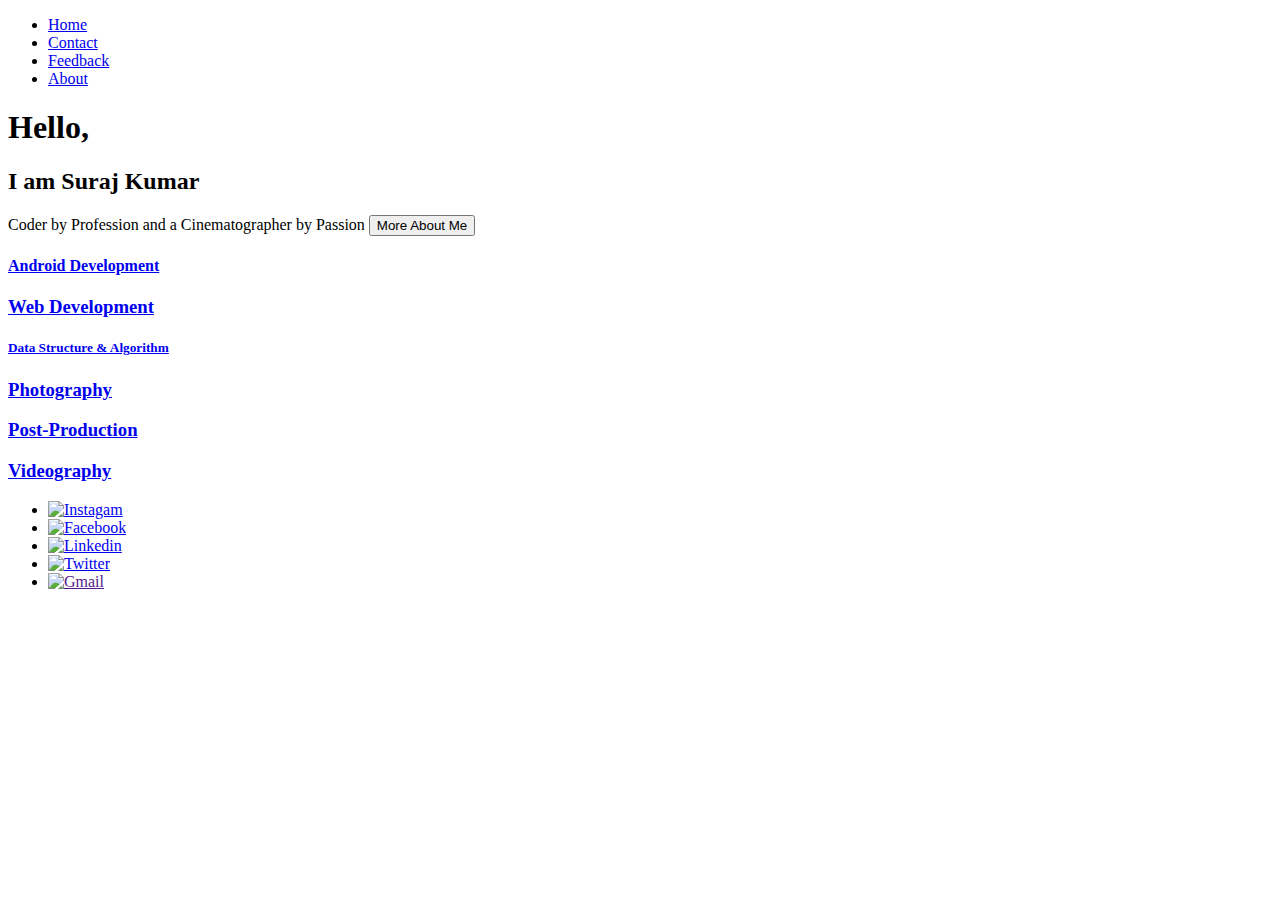
==== index.html @ ff0a4050 "index added" ====
<!DOCTYPE html>
<html lang="en">

<head>
    <meta charset="UTF-8">
    <meta http-equiv="X-UA-Compatible" content="IE=edge">
    <meta name="viewport" content="width=device-width, initial-scale=1.0">
    <title>Profile-Suraj Kumar Mahato</title>
    <link rel="stylesheet" href="index.css">
    <link rel="stylesheet" href="https://cdnjs.cloudflare.com/ajax/libs/font-awesome/5.15.3/css/all.min.css" />
</head>

<body>
    <header class=header>
        <nav class="navbar">
            <ul>
                <li><a href="surajkumarmahato.html">Home</a></li>
                <li><a href="#">Contact</a></li>
                <li><a href="Feedback.html">Feedback</a></li>
                <li><a href="about.html">About</a></li>
            </ul>
        </nav>
    </header>
    <div class="self">
        <div class="box1">
            <h1>Hello,</h1>
            <h2>I am Suraj Kumar</h2>
            Coder by Profession and a Cinematographer by Passion
            <button>More About Me</button>
        </div>
    </div>
    <div class="services">
        <a href="photography.html">
            <div class="item" id="Android">
                <h4>Android Development</h4>
            </div>
        </a>
        <a href="photography.html">
            <div class="item" id="Web">
                <h3>Web Development</h3>
            </div>
        </a>
        <a href="photography.html">
            <div class="item" id="dsa">
                <h5>Data Structure & Algorithm</h5>
            </div>
        </a>
        <a href="photography.html">
            <div class="item" id="Photography">
                <h3>Photography</h3>
            </div>
        </a>
        <a href="photography.html">
            <div class="item" id="Post">
                <h3>Post-Production</h3>
            </div>
        </a>
        <a href="photography.html">
            <div class="item" id="Videography">
                <h3>Videography</h3>
            </div>
        </a>
    </div>
    <footer>
        <div class="below">
            <ul>

                <li><a href="https://www.instagram.com/framesbysuraj" target="_blank"><img src="" alt="Instagam"></a>
                </li>


                <li><a href="https://www.facebook.com/framesbysuraj" target="_blank"><img src="" alt="Facebook"></a>
                </li>


                <li><a href="https://www.linkedin.com/in/suraj-kumar-mahato-947444200" target="_blank"><img src=""
                            alt="Linkedin"> </a></li>


                <li><a href="https://twitter.com/suraj_kr_mahato?s=08" target="_blank"><img src="" alt="Twitter"></a>
                </li>

                <li><a href="" target="_blank"><img src="" alt="Gmail"></a></li>
            </ul>
        </div>
    </footer>
</body>

</html>
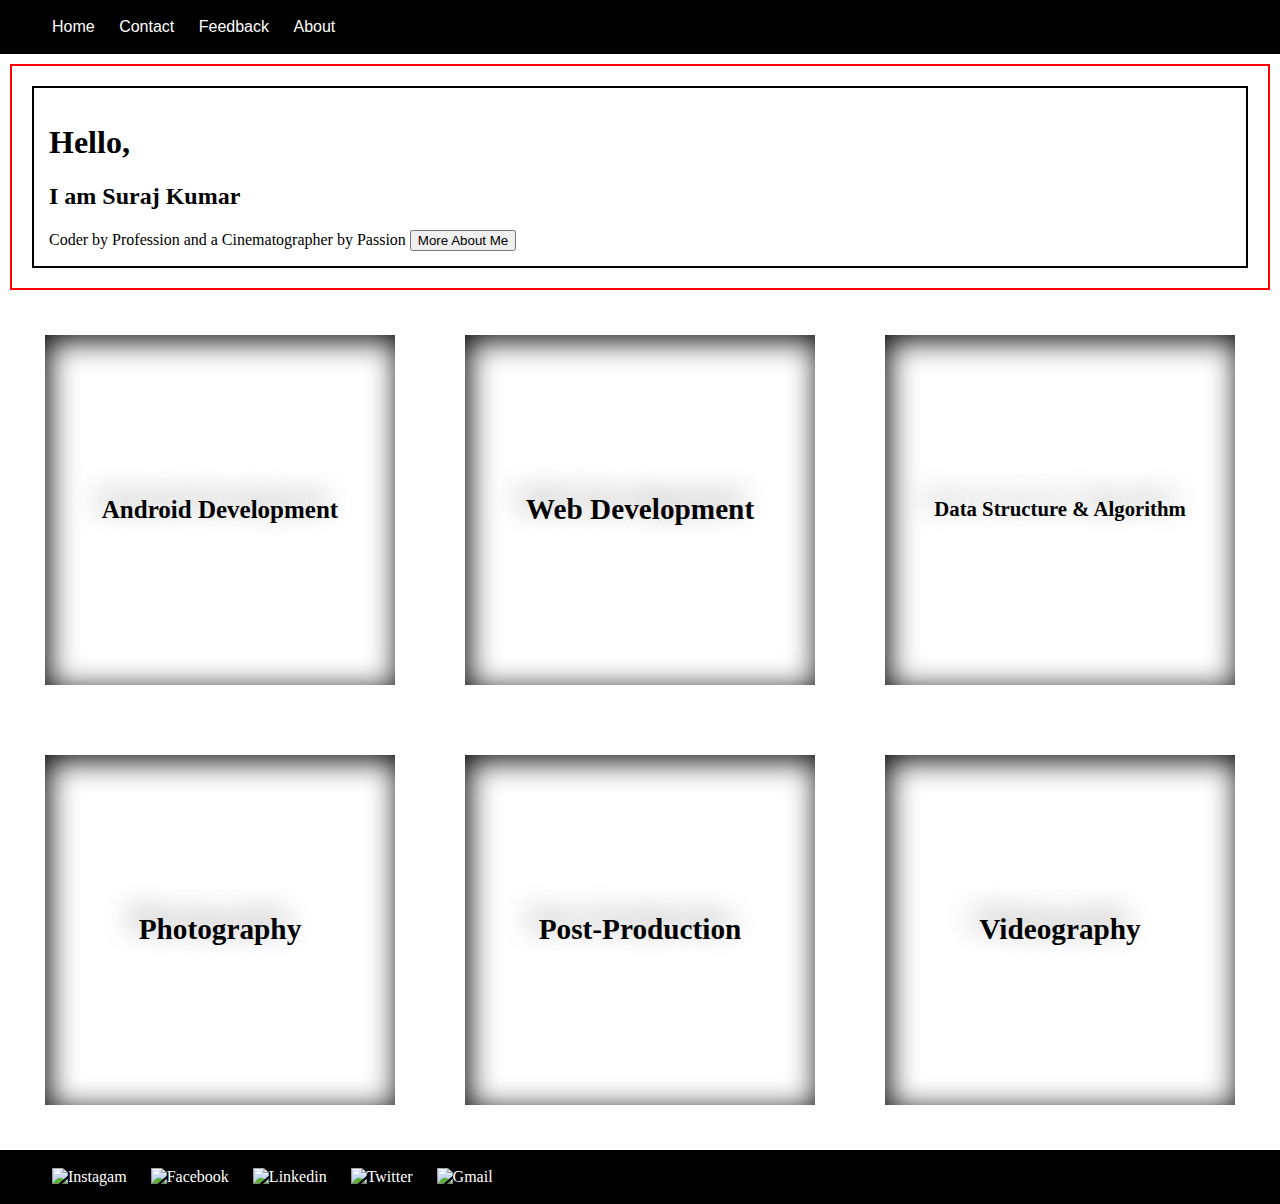
==== commit aedb47fa: "Inital Commit" ====
--- a/index.html
+++ b/index.html
@@ -6,7 +6,7 @@
     <meta http-equiv="X-UA-Compatible" content="IE=edge">
     <meta name="viewport" content="width=device-width, initial-scale=1.0">
     <title>Profile-Suraj Kumar Mahato</title>
-    <link rel="stylesheet" href="index.css">
+    <link rel="stylesheet" href="css/index.css">
     <link rel="stylesheet" href="https://cdnjs.cloudflare.com/ajax/libs/font-awesome/5.15.3/css/all.min.css" />
 </head>
 
@@ -14,7 +14,7 @@
     <header class=header>
         <nav class="navbar">
             <ul>
-                <li><a href="surajkumarmahato.html">Home</a></li>
+                <li><a href="index.html">Home</a></li>
                 <li><a href="#">Contact</a></li>
                 <li><a href="Feedback.html">Feedback</a></li>
                 <li><a href="about.html">About</a></li>
--- a/css/index.css
+++ b/css/index.css
@@ -0,0 +1,150 @@
+
+body
+{
+    padding: 0px;
+    margin: 0px;
+}
+a
+{
+    text-decoration: none;
+    color: black;
+}
+.self
+{
+    border: 2px solid red;
+    margin: 10px;
+    padding: 20px;
+}
+.box1
+{
+    padding: 15px;
+    border: 2px solid black;
+}
+.header
+{
+
+}
+.navbar
+{
+    background-color: black;
+    font-family: 'poppins',sans-serif;
+    padding: 2px;
+}
+.navbar li a
+{
+    text-decoration: none;
+    color: white;
+}
+.navbar li
+{
+    list-style-type: none;
+    display: inline;
+    padding: 10px;
+}
+.navbar a:hover
+{
+    color: red;
+}
+.services
+{
+    font-size: 25px;
+    text-shadow: -10px -10px 30px gray;
+    margin: 10px;
+    display: flex;
+    height: auto;
+    width: auto;
+    flex-wrap: wrap;
+    justify-content: center;
+    justify-content: space-evenly;
+    align-items: center;
+}
+.item
+{
+    display: flex;
+    justify-content: center;
+    align-items: center;
+    margin: 35px;
+    width: 350px;
+    height: 350px;
+    box-shadow: inset 3px 5px  30px black ;
+    transition: all 1s;
+}
+.item:hover
+{
+    transform: scale(1.1);
+}
+
+#Android
+{
+    background: url(images/and.jpg) no-repeat center center/cover;
+}
+#Android h4
+{
+    background-color: white;
+    padding: 20px;
+}
+#Web
+{
+    background: url(images/web.jpg) no-repeat center center/cover;
+}
+#Web h3
+{
+    background-color: white;
+    padding: 20px;
+}
+#dsa
+{
+    background: url(images/dsa.jpg) no-repeat center center/cover;
+}
+#dsa h5
+{
+    background-color: white;
+    padding: 10px;
+    margin: 15px;
+}
+#Photography
+{
+    background: url(images/pg.jpg) no-repeat center center/cover;
+}
+#Photography h3
+{
+    background-color: white;
+    padding: 20px;;
+}
+#Post
+{
+    background: url(images/pp.jpg) no-repeat center center/cover;
+}
+#Post h3
+{
+    background-color: white;
+    padding: 20px;;
+}
+#Videography
+{
+    background: url(images/vid.jpg) no-repeat center center/cover;
+}
+#Videography h3
+{
+    background-color: white;
+    padding: 20px;;
+}
+.below
+{
+    background-color: black;
+    padding: 2px;
+}
+.below li
+{
+    list-style-type: none;
+    display: inline;
+    padding: 10px;
+}
+.below li a
+{
+    color: white;
+}
+.below li:hover
+{
+    color: red;
+}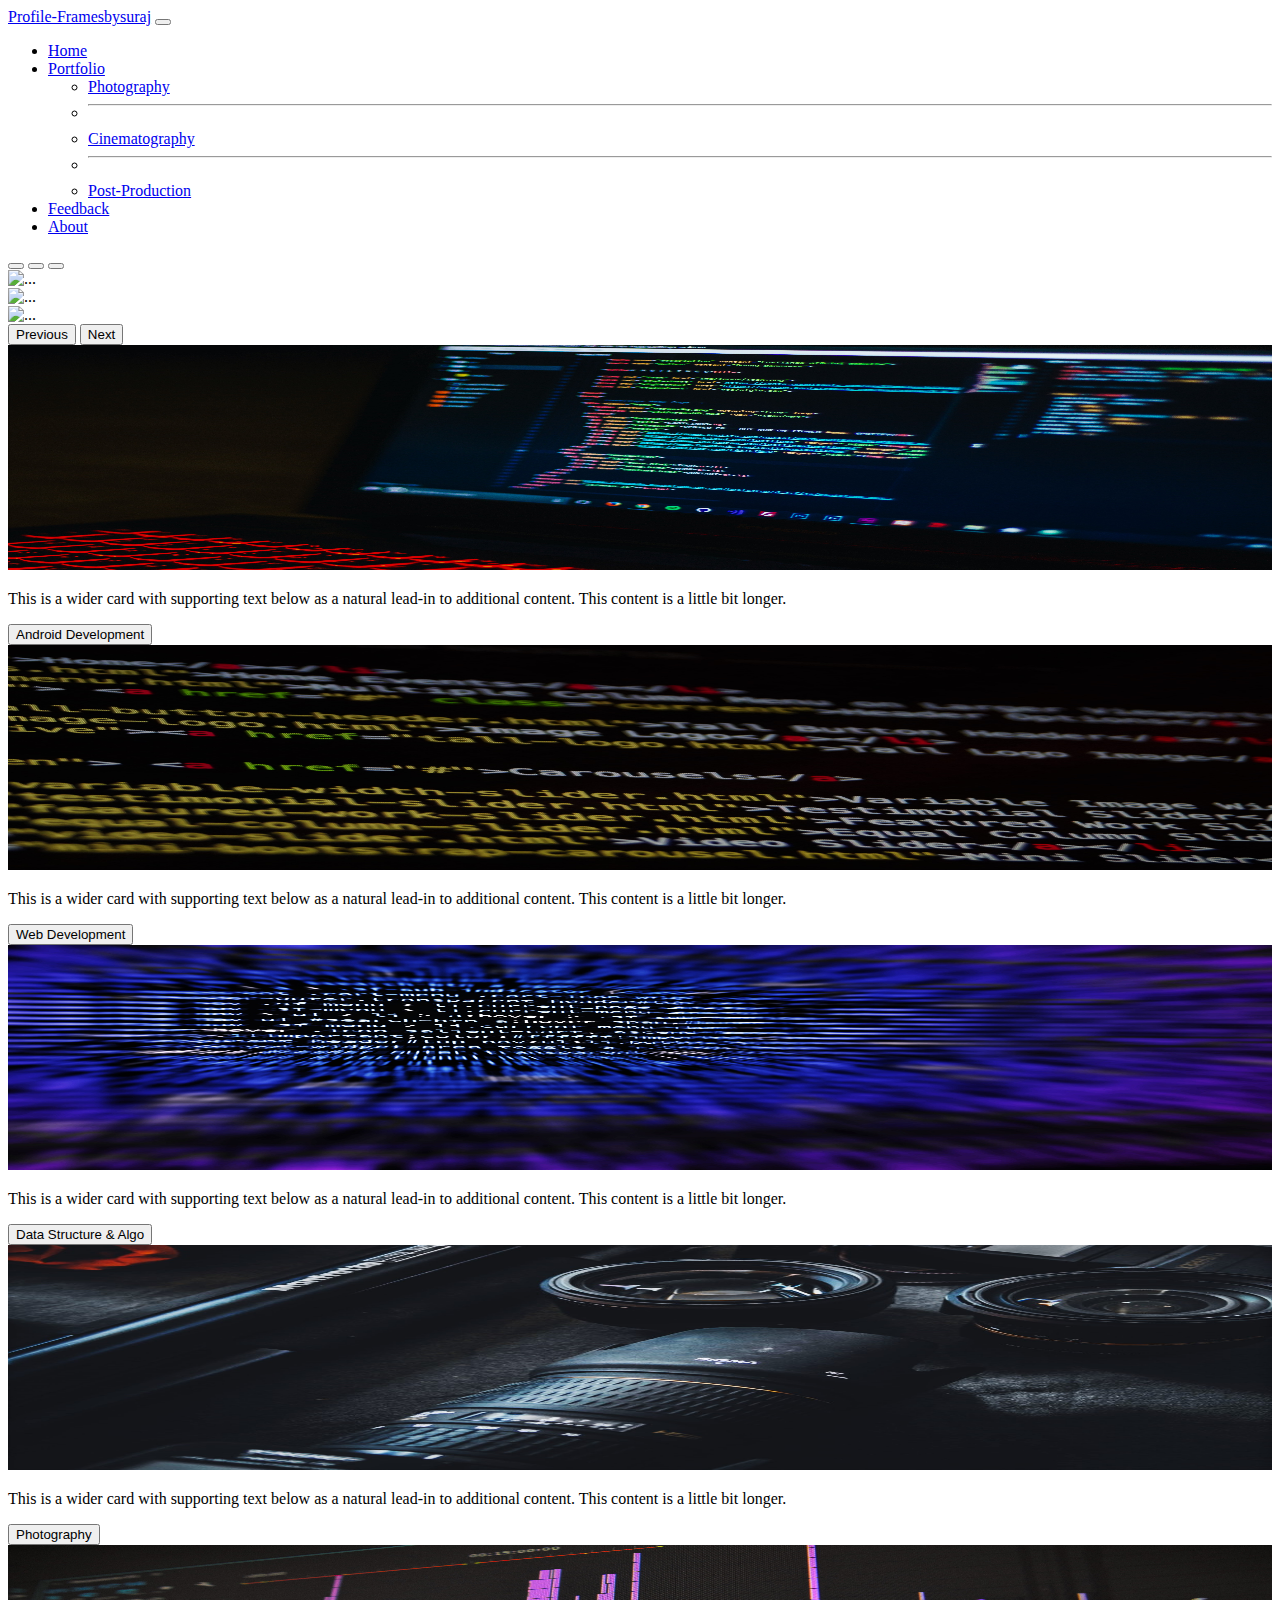
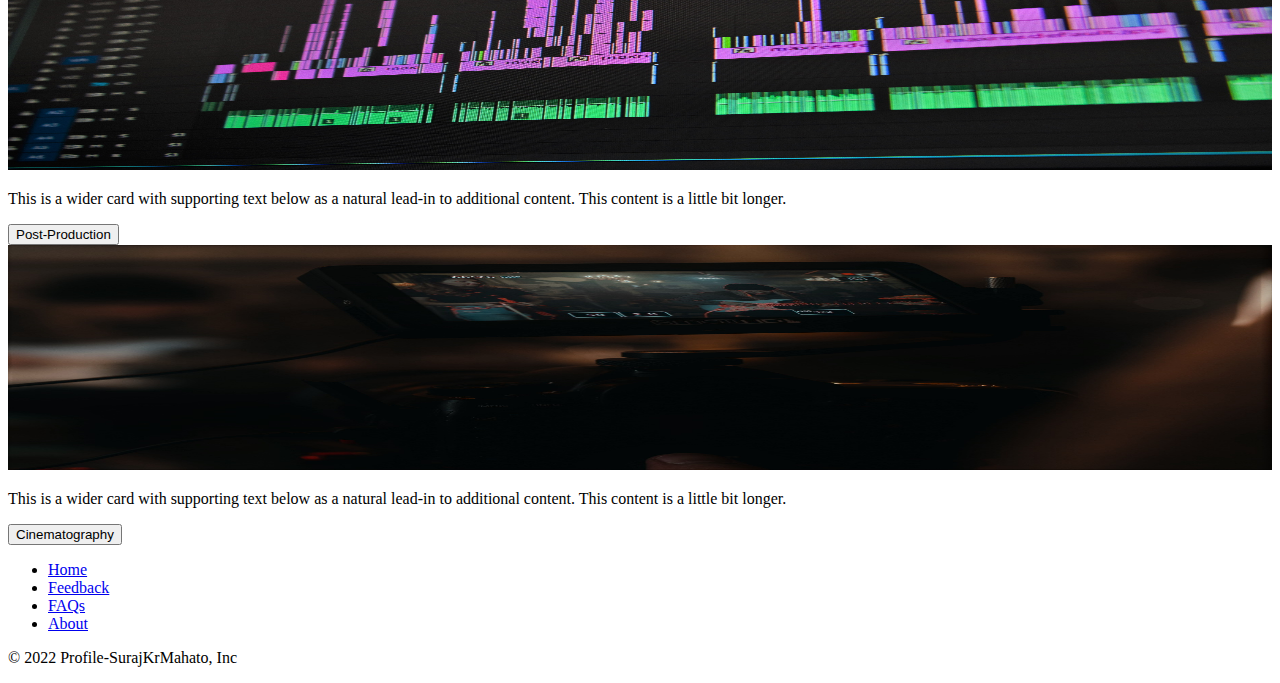
==== commit d0fd6fbd: "Changed File with Bootstrap" ====
--- a/index.html
+++ b/index.html
@@ -1,89 +1,216 @@
-<!DOCTYPE html>
+<!doctype html>
 <html lang="en">
 
 <head>
-    <meta charset="UTF-8">
-    <meta http-equiv="X-UA-Compatible" content="IE=edge">
-    <meta name="viewport" content="width=device-width, initial-scale=1.0">
-    <title>Profile-Suraj Kumar Mahato</title>
-    <link rel="stylesheet" href="css/index.css">
-    <link rel="stylesheet" href="https://cdnjs.cloudflare.com/ajax/libs/font-awesome/5.15.3/css/all.min.css" />
+    <!-- Required meta tags -->
+    <meta charset="utf-8">
+    <meta name="viewport" content="width=device-width, initial-scale=1">
+
+    <!-- Bootstrap CSS -->
+    <link href="https://cdn.jsdelivr.net/npm/bootstrap@5.1.3/dist/css/bootstrap.min.css" rel="stylesheet"
+        integrity="sha384-1BmE4kWBq78iYhFldvKuhfTAU6auU8tT94WrHftjDbrCEXSU1oBoqyl2QvZ6jIW3" crossorigin="anonymous">
+    <title>Profile-SurajKrMahato</title>
 </head>
 
 <body>
-    <header class=header>
-        <nav class="navbar">
-            <ul>
-                <li><a href="index.html">Home</a></li>
-                <li><a href="#">Contact</a></li>
-                <li><a href="Feedback.html">Feedback</a></li>
-                <li><a href="about.html">About</a></li>
-            </ul>
-        </nav>
-    </header>
-    <div class="self">
-        <div class="box1">
-            <h1>Hello,</h1>
-            <h2>I am Suraj Kumar</h2>
-            Coder by Profession and a Cinematographer by Passion
-            <button>More About Me</button>
-        </div>
+    <script src="https://cdn.jsdelivr.net/npm/bootstrap@5.1.3/dist/js/bootstrap.bundle.min.js"
+        integrity="sha384-ka7Sk0Gln4gmtz2MlQnikT1wXgYsOg+OMhuP+IlRH9sENBO0LRn5q+8nbTov4+1p"
+        crossorigin="anonymous"></script>
+
+    <nav class="navbar navbar-expand-lg navbar-dark bg-dark">
+        <div class="container-fluid">
+            <a class="navbar-brand" href="#">Profile-Framesbysuraj</a>
+            <button class="navbar-toggler" type="button" data-bs-toggle="collapse" data-bs-target="#navbarNav"
+                aria-controls="navbarNav" aria-expanded="false" aria-label="Toggle navigation">
+                <span class="navbar-toggler-icon"></span>
+            </button>
+            <div class="collapse navbar-collapse" id="navbarNav">
+                <ul class="navbar-nav">
+                    <li class="nav-item">
+                        <a class="nav-link" href="#">Home</a>
+                    </li>
+                    <li class="nav-item dropdown">
+                        <a class="nav-link dropdown-toggle" href="#" id="navbarDropdown" role="button"
+                            data-bs-toggle="dropdown" aria-haspopup="true" aria-expanded="false">
+                            Portfolio
+                        </a>
+                        <ul class="dropdown-menu" aria-labelledby="navbarDropdown">
+                            <li><a class="dropdown-item" href="#">Photography</a></li>
+                            <li>
+                                <hr class="dropdown-divider">
+                            </li>
+                            <li><a class="dropdown-item" href="#">Cinematography</a></li>
+                            <li>
+                                <hr class="dropdown-divider">
+                            </li>
+                            <li><a class="dropdown-item" href="#">Post-Production</a></li>
+                        </ul>
+                    </li>
+
+                    <li class="nav-item">
+                        <a class="nav-link" href="#">Feedback</a>
+                    </li>
+                    <li class="nav-item">
+                        <a class="nav-link" href="#">About</a>
+                    </li>
+
+                </ul>
+            </div>
+        </div>
+    </nav>
+
+
+    <div id="carouselExampleIndicators" class="carousel slide carousel-fade" data-bs-ride="carousel">
+        <div class="carousel-indicators">
+            <button type="button" data-bs-target="#carouselExampleIndicators" data-bs-slide-to="0" class="active"
+                aria-current="true" aria-label="Slide 1"></button>
+            <button type="button" data-bs-target="#carouselExampleIndicators" data-bs-slide-to="1"
+                aria-label="Slide 2"></button>
+            <button type="button" data-bs-target="#carouselExampleIndicators" data-bs-slide-to="2"
+                aria-label="Slide 3"></button>
+        </div>
+        <div class="carousel-inner">
+            <div class="carousel-item active">
+                <img src="https://source.unsplash.com/1400x400/?code,photography" class="d-block w-100" alt="...">
+            </div>
+            <div class="carousel-item">
+                <img src="https://source.unsplash.com/1400x400/?code,videography" class="d-block w-100" alt="...">
+            </div>
+            <div class="carousel-item">
+                <img src="https://source.unsplash.com/1400x400/?code,editing" class="d-block w-100" alt="...">
+            </div>
+        </div>
+        <button class="carousel-control-prev" type="button" data-bs-target="#carouselExampleIndicators"
+            data-bs-slide="prev">
+            <span class="carousel-control-prev-icon" aria-hidden="true"></span>
+            <span class="visually-hidden">Previous</span>
+        </button>
+        <button class="carousel-control-next" type="button" data-bs-target="#carouselExampleIndicators"
+            data-bs-slide="next">
+            <span class="carousel-control-next-icon" aria-hidden="true"></span>
+            <span class="visually-hidden">Next</span>
+        </button>
     </div>
-    <div class="services">
-        <a href="photography.html">
-            <div class="item" id="Android">
-                <h4>Android Development</h4>
-            </div>
-        </a>
-        <a href="photography.html">
-            <div class="item" id="Web">
-                <h3>Web Development</h3>
-            </div>
-        </a>
-        <a href="photography.html">
-            <div class="item" id="dsa">
-                <h5>Data Structure & Algorithm</h5>
-            </div>
-        </a>
-        <a href="photography.html">
-            <div class="item" id="Photography">
-                <h3>Photography</h3>
-            </div>
-        </a>
-        <a href="photography.html">
-            <div class="item" id="Post">
-                <h3>Post-Production</h3>
-            </div>
-        </a>
-        <a href="photography.html">
-            <div class="item" id="Videography">
-                <h3>Videography</h3>
-            </div>
-        </a>
+
+    <div class="container">
+        <div class="album py-5 bg-light">
+            <div class="container">
+
+                <div class="row row-cols-1 row-cols-sm-2 row-cols-md-3 g-3">
+                    <div class="col">
+                        <div class="card shadow-sm">
+                            <img class="bd-placeholder-img card-img-top" width="100%" height="225" src="css/and.jpg">
+
+                            <div class="card-body" card-img-top width="100%" height="225">
+                                <p class="card-text">This is a wider card with supporting text below as a natural
+                                    lead-in to additional content. This content is a little bit longer.</p>
+                                <div class="d-flex justify-content-between align-items-center">
+                                    <div class="btn-group">
+                                        <button type="button" class="btn btn-outline-secondary">Android
+                                            Development</button>
+                                    </div>
+                                </div>
+                            </div>
+                        </div>
+                    </div>
+                    <div class="col">
+                        <div class="card shadow-sm">
+                            <img class="bd-placeholder-img card-img-top" width="100%" height="225" src="css/web.jpg">
+                            <div class="card-body">
+                                <p class="card-text">This is a wider card with supporting text below as a natural
+                                    lead-in to additional content. This content is a little bit longer.</p>
+                                <div class="d-flex justify-content-between align-items-center">
+                                    <div class="btn-group">
+                                        <button type="button" class="btn btn-outline-secondary">Web Development</button>
+                                    </div>
+
+                                </div>
+                            </div>
+                        </div>
+                    </div>
+                    <div class="col">
+                        <div class="card shadow-sm">
+                            <img class="bd-placeholder-img card-img-top" width="100%" height="225" src="css/dsa.jpg">
+                            <div class="card-body">
+                                <p class="card-text">This is a wider card with supporting text below as a natural
+                                    lead-in to additional content. This content is a little bit longer.</p>
+                                <div class="d-flex justify-content-between align-items-center">
+                                    <div class="btn-group">
+                                        <button type="button" class="btn btn-outline-secondary">Data Structure &
+                                            Algo</button>
+                                    </div>
+
+                                </div>
+                            </div>
+                        </div>
+                    </div>
+
+                    <div class="col">
+                        <div class="card shadow-sm">
+                            <img class="bd-placeholder-img card-img-top" width="100%" height="225" src="css/pg.jpg">
+
+                            <div class="card-body">
+                                <p class="card-text">This is a wider card with supporting text below as a natural
+                                    lead-in to additional content. This content is a little bit longer.</p>
+                                <div class="d-flex justify-content-between align-items-center">
+                                    <div class="btn-group">
+                                        <button type="button" class="btn btn-outline-secondary">Photography</button>
+                                    </div>
+
+                                </div>
+                            </div>
+                        </div>
+                    </div>
+                    <div class="col">
+                        <div class="card shadow-sm">
+                            <img class="bd-placeholder-img card-img-top" width="100%" height="225" src="css/pp.jpg"
+                                class="">
+
+                            <div class="card-body">
+                                <p class="card-text">This is a wider card with supporting text below as a natural
+                                    lead-in to additional content. This content is a little bit longer.</p>
+                                <div class="d-flex justify-content-between align-items-center">
+                                    <div class="btn-group">
+                                        <button type="button" class="btn btn-outline-secondary">Post-Production</button>
+                                    </div>
+
+                                </div>
+                            </div>
+                        </div>
+                    </div>
+                    <div class="col">
+                        <div class="card shadow-sm">
+                            <img class="bd-placeholder-img card-img-top" width="100%" height="225" src="css/vid.jpg">
+
+                            <div class="card-body">
+                                <p class="card-text">This is a wider card with supporting text below as a natural
+                                    lead-in to additional content. This content is a little bit longer.</p>
+                                <div class="d-flex justify-content-between align-items-center">
+                                    <div class="btn-group">
+                                        <button type="button" class="btn btn-outline-secondary">Cinematography</button>
+                                    </div>
+
+                                </div>
+                            </div>
+                        </div>
+                    </div>
+
+
+                </div>
+            </div>
+        </div>
     </div>
-    <footer>
-        <div class="below">
-            <ul>
-
-                <li><a href="https://www.instagram.com/framesbysuraj" target="_blank"><img src="" alt="Instagam"></a>
-                </li>
-
-
-                <li><a href="https://www.facebook.com/framesbysuraj" target="_blank"><img src="" alt="Facebook"></a>
-                </li>
-
-
-                <li><a href="https://www.linkedin.com/in/suraj-kumar-mahato-947444200" target="_blank"><img src=""
-                            alt="Linkedin"> </a></li>
-
-
-                <li><a href="https://twitter.com/suraj_kr_mahato?s=08" target="_blank"><img src="" alt="Twitter"></a>
-                </li>
-
-                <li><a href="" target="_blank"><img src="" alt="Gmail"></a></li>
-            </ul>
-        </div>
+
+    <footer class="py-3 bg-dark">
+        <ul class="nav justify-content-center border-bottom pb-3 mb-3">
+            <li class="nav-item"><a href="#" class="nav-link px-2 text-muted">Home</a></li>
+            <li class="nav-item"><a href="#" class="nav-link px-2 text-muted">Feedback</a></li>
+            <li class="nav-item"><a href="#" class="nav-link px-2 text-muted">FAQs</a></li>
+            <li class="nav-item"><a href="#" class="nav-link px-2 text-muted">About</a></li>
+        </ul>
+        <p class="text-center text-muted">© 2022 Profile-SurajKrMahato, Inc</p>
     </footer>
+
 </body>
 
 </html>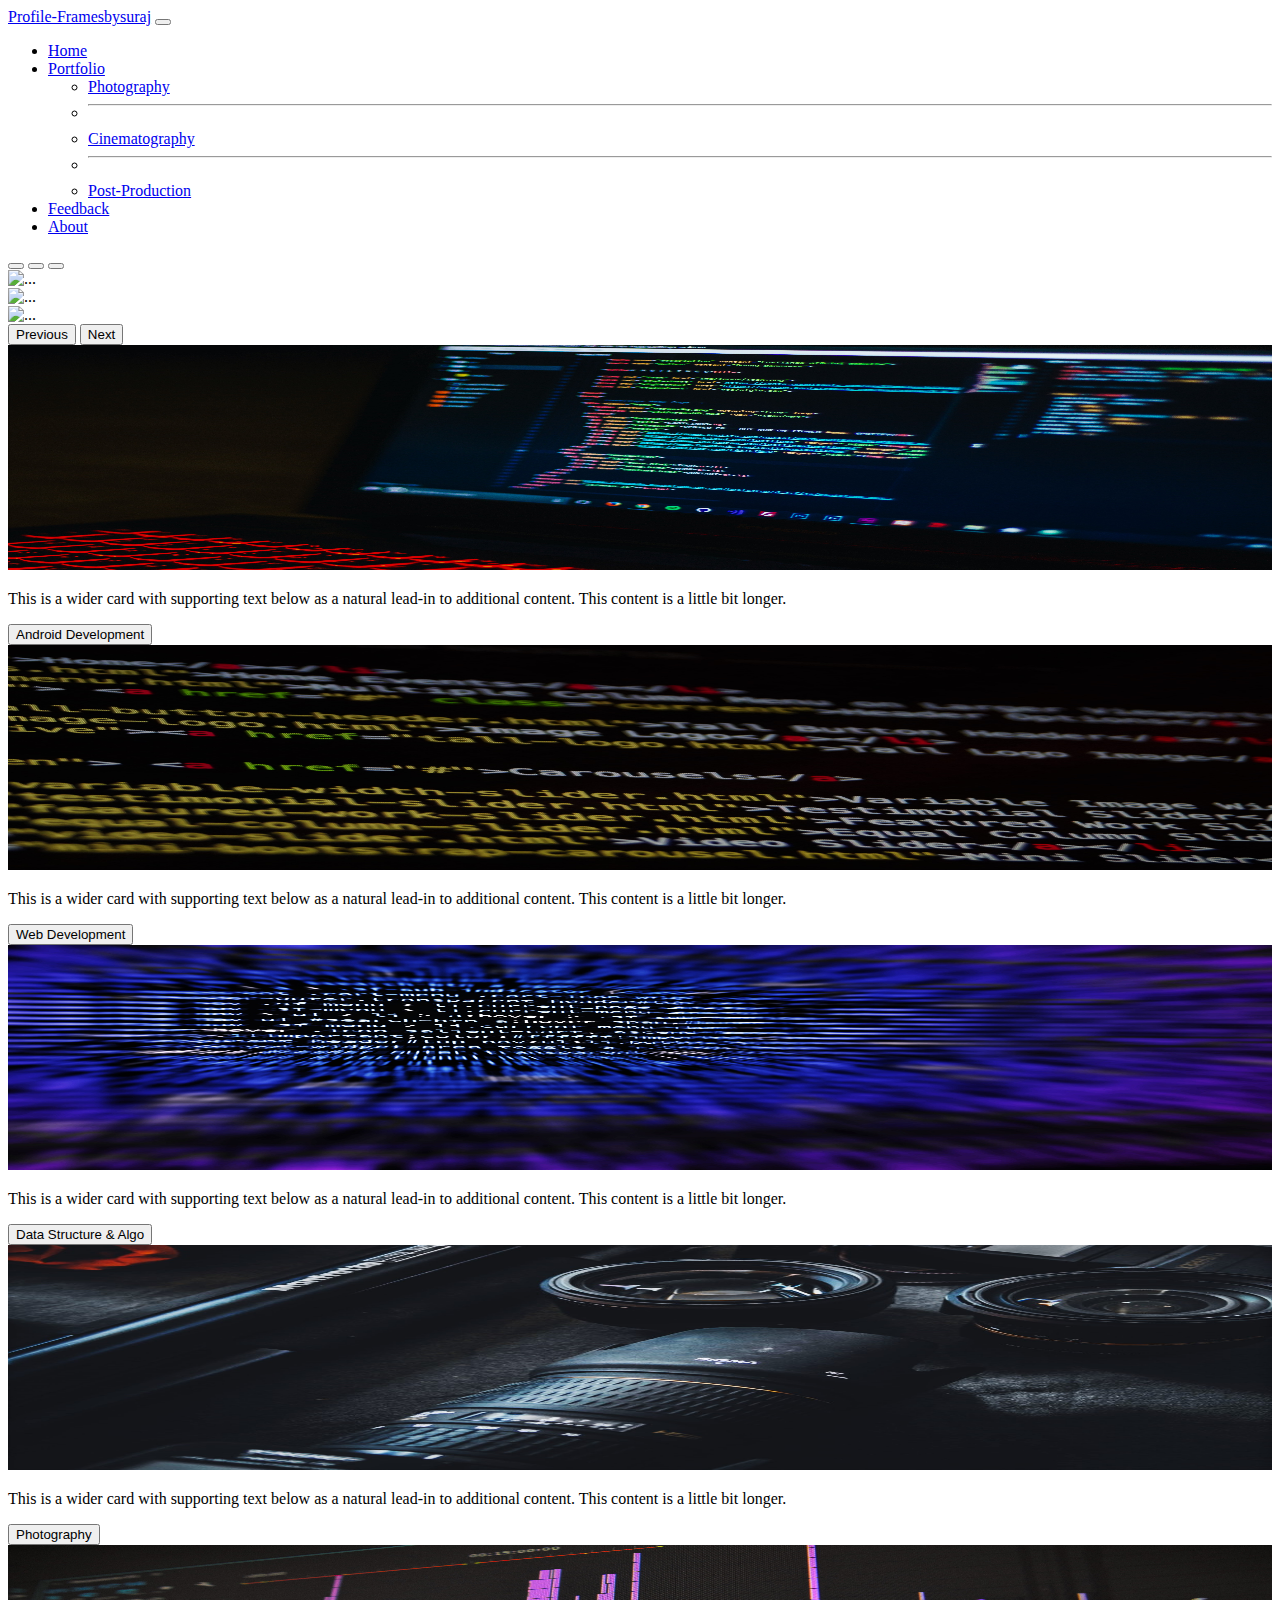
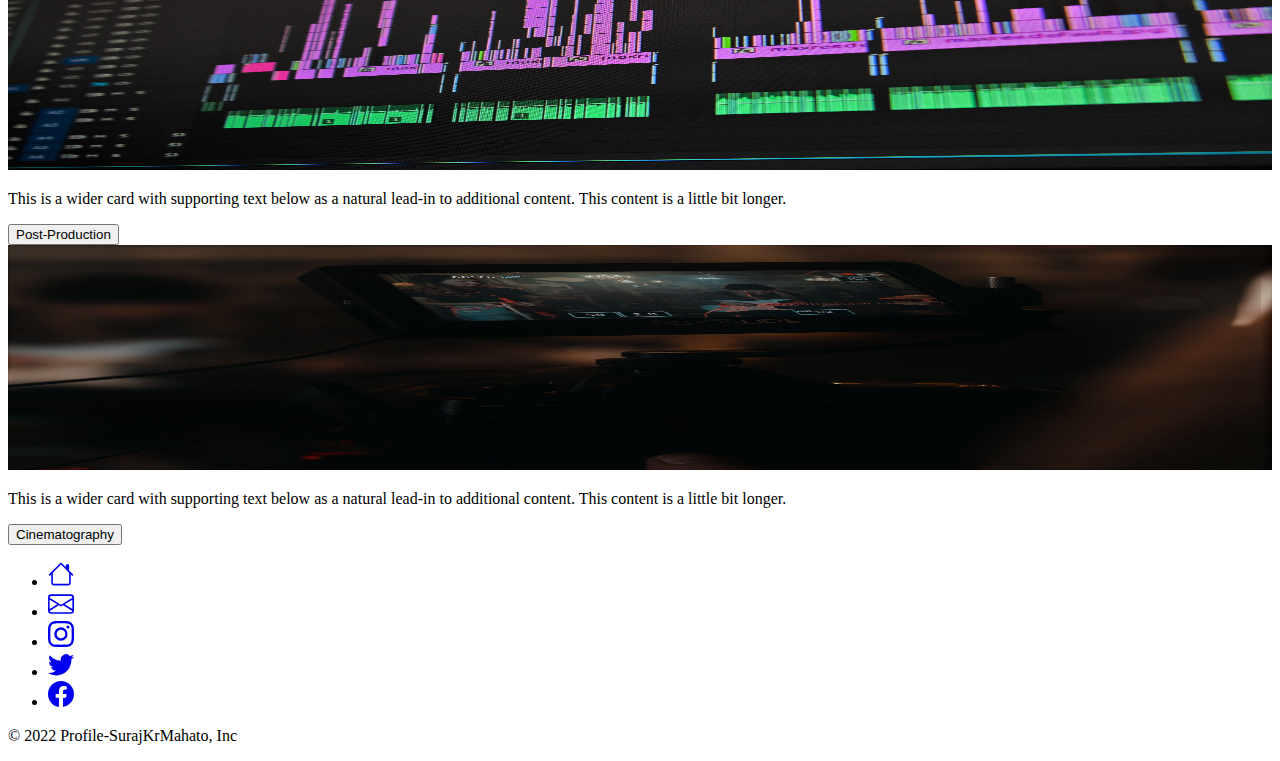
==== commit e8cbf6fb: "Navbar Changed" ====
--- a/index.html
+++ b/index.html
@@ -9,17 +9,18 @@
     <!-- Bootstrap CSS -->
     <link href="https://cdn.jsdelivr.net/npm/bootstrap@5.1.3/dist/css/bootstrap.min.css" rel="stylesheet"
         integrity="sha384-1BmE4kWBq78iYhFldvKuhfTAU6auU8tT94WrHftjDbrCEXSU1oBoqyl2QvZ6jIW3" crossorigin="anonymous">
-    <title>Profile-SurajKrMahato</title>
-</head>
-
-<body>
     <script src="https://cdn.jsdelivr.net/npm/bootstrap@5.1.3/dist/js/bootstrap.bundle.min.js"
         integrity="sha384-ka7Sk0Gln4gmtz2MlQnikT1wXgYsOg+OMhuP+IlRH9sENBO0LRn5q+8nbTov4+1p"
         crossorigin="anonymous"></script>
 
+    <title>Profile-SurajKrMahato</title>
+</head>
+
+<body>
+
     <nav class="navbar navbar-expand-lg navbar-dark bg-dark">
         <div class="container-fluid">
-            <a class="navbar-brand" href="#">Profile-Framesbysuraj</a>
+            <a class="navbar-brand" href="index.html">Profile-Framesbysuraj</a>
             <button class="navbar-toggler" type="button" data-bs-toggle="collapse" data-bs-target="#navbarNav"
                 aria-controls="navbarNav" aria-expanded="false" aria-label="Toggle navigation">
                 <span class="navbar-toggler-icon"></span>
@@ -27,7 +28,7 @@
             <div class="collapse navbar-collapse" id="navbarNav">
                 <ul class="navbar-nav">
                     <li class="nav-item">
-                        <a class="nav-link" href="#">Home</a>
+                        <a class="nav-link" href="index.html">Home</a>
                     </li>
                     <li class="nav-item dropdown">
                         <a class="nav-link dropdown-toggle" href="#" id="navbarDropdown" role="button"
@@ -35,30 +36,29 @@
                             Portfolio
                         </a>
                         <ul class="dropdown-menu" aria-labelledby="navbarDropdown">
-                            <li><a class="dropdown-item" href="#">Photography</a></li>
+                            <li><a class="dropdown-item" href="photography.html">Photography</a></li>
                             <li>
                                 <hr class="dropdown-divider">
                             </li>
-                            <li><a class="dropdown-item" href="#">Cinematography</a></li>
+                            <li><a class="dropdown-item" href="cinematography.html">Cinematography</a></li>
                             <li>
                                 <hr class="dropdown-divider">
                             </li>
-                            <li><a class="dropdown-item" href="#">Post-Production</a></li>
+                            <li><a class="dropdown-item" href="pp.html">Post-Production</a></li>
                         </ul>
                     </li>
 
                     <li class="nav-item">
-                        <a class="nav-link" href="#">Feedback</a>
+                        <a class="nav-link" href="feedback.html">Feedback</a>
                     </li>
                     <li class="nav-item">
-                        <a class="nav-link" href="#">About</a>
+                        <a class="nav-link" href="about.html">About</a>
                     </li>
 
                 </ul>
             </div>
         </div>
     </nav>
-
 
     <div id="carouselExampleIndicators" class="carousel slide carousel-fade" data-bs-ride="carousel">
         <div class="carousel-indicators">
@@ -203,11 +203,37 @@
 
     <footer class="py-3 bg-dark">
         <ul class="nav justify-content-center border-bottom pb-3 mb-3">
-            <li class="nav-item"><a href="#" class="nav-link px-2 text-muted">Home</a></li>
-            <li class="nav-item"><a href="#" class="nav-link px-2 text-muted">Feedback</a></li>
-            <li class="nav-item"><a href="#" class="nav-link px-2 text-muted">FAQs</a></li>
-            <li class="nav-item"><a href="#" class="nav-link px-2 text-muted">About</a></li>
+            <li class="nav-item"><a href="index.html" class="nav-link px-2 text-muted"><svg
+                        xmlns="http://www.w3.org/2000/svg" width="26" height="26" fill="currentColor"
+                        class="bi bi-house" viewBox="0 0 16 16">
+                        <path fill-rule="evenodd"
+                            d="M2 13.5V7h1v6.5a.5.5 0 0 0 .5.5h9a.5.5 0 0 0 .5-.5V7h1v6.5a1.5 1.5 0 0 1-1.5 1.5h-9A1.5 1.5 0 0 1 2 13.5zm11-11V6l-2-2V2.5a.5.5 0 0 1 .5-.5h1a.5.5 0 0 1 .5.5z" />
+                        <path fill-rule="evenodd"
+                            d="M7.293 1.5a1 1 0 0 1 1.414 0l6.647 6.646a.5.5 0 0 1-.708.708L8 2.207 1.354 8.854a.5.5 0 1 1-.708-.708L7.293 1.5z" />
+                    </svg></a></li>
+            <li class="nav-item"><a href="#" class="nav-link px-2 text-muted"><svg xmlns="http://www.w3.org/2000/svg"
+                        width="26" height="26" fill="currentColor" class="bi bi-envelope" viewBox="0 0 16 16">
+                        <path
+                            d="M0 4a2 2 0 0 1 2-2h12a2 2 0 0 1 2 2v8a2 2 0 0 1-2 2H2a2 2 0 0 1-2-2V4Zm2-1a1 1 0 0 0-1 1v.217l7 4.2 7-4.2V4a1 1 0 0 0-1-1H2Zm13 2.383-4.708 2.825L15 11.105V5.383Zm-.034 6.876-5.64-3.471L8 9.583l-1.326-.795-5.64 3.47A1 1 0 0 0 2 13h12a1 1 0 0 0 .966-.741ZM1 11.105l4.708-2.897L1 5.383v5.722Z" />
+                    </svg></a></li>
+            <li class="nav-item"><a href="https://www.instagram.com/framesbysuraj" target="_blank" class="nav-link px-2 text-muted"><svg xmlns="http://www.w3.org/2000/svg"
+                        width="26" height="26" fill="currentColor" class="bi bi-instagram" viewBox="0 0 16 16">
+                        <path
+                            d="M8 0C5.829 0 5.556.01 4.703.048 3.85.088 3.269.222 2.76.42a3.917 3.917 0 0 0-1.417.923A3.927 3.927 0 0 0 .42 2.76C.222 3.268.087 3.85.048 4.7.01 5.555 0 5.827 0 8.001c0 2.172.01 2.444.048 3.297.04.852.174 1.433.372 1.942.205.526.478.972.923 1.417.444.445.89.719 1.416.923.51.198 1.09.333 1.942.372C5.555 15.99 5.827 16 8 16s2.444-.01 3.298-.048c.851-.04 1.434-.174 1.943-.372a3.916 3.916 0 0 0 1.416-.923c.445-.445.718-.891.923-1.417.197-.509.332-1.09.372-1.942C15.99 10.445 16 10.173 16 8s-.01-2.445-.048-3.299c-.04-.851-.175-1.433-.372-1.941a3.926 3.926 0 0 0-.923-1.417A3.911 3.911 0 0 0 13.24.42c-.51-.198-1.092-.333-1.943-.372C10.443.01 10.172 0 7.998 0h.003zm-.717 1.442h.718c2.136 0 2.389.007 3.232.046.78.035 1.204.166 1.486.275.373.145.64.319.92.599.28.28.453.546.598.92.11.281.24.705.275 1.485.039.843.047 1.096.047 3.231s-.008 2.389-.047 3.232c-.035.78-.166 1.203-.275 1.485a2.47 2.47 0 0 1-.599.919c-.28.28-.546.453-.92.598-.28.11-.704.24-1.485.276-.843.038-1.096.047-3.232.047s-2.39-.009-3.233-.047c-.78-.036-1.203-.166-1.485-.276a2.478 2.478 0 0 1-.92-.598 2.48 2.48 0 0 1-.6-.92c-.109-.281-.24-.705-.275-1.485-.038-.843-.046-1.096-.046-3.233 0-2.136.008-2.388.046-3.231.036-.78.166-1.204.276-1.486.145-.373.319-.64.599-.92.28-.28.546-.453.92-.598.282-.11.705-.24 1.485-.276.738-.034 1.024-.044 2.515-.045v.002zm4.988 1.328a.96.96 0 1 0 0 1.92.96.96 0 0 0 0-1.92zm-4.27 1.122a4.109 4.109 0 1 0 0 8.217 4.109 4.109 0 0 0 0-8.217zm0 1.441a2.667 2.667 0 1 1 0 5.334 2.667 2.667 0 0 1 0-5.334z" />
+                    </svg></a></li>
+            <li class="nav-item"><a href="https://twitter.com/suraj_kr_mahato" target="_blank" class="nav-link px-2 text-muted"><svg xmlns="http://www.w3.org/2000/svg"
+                        width="26" height="26" fill="currentColor" class="bi bi-twitter" viewBox="0 0 16 16">
+                        <path
+                            d="M5.026 15c6.038 0 9.341-5.003 9.341-9.334 0-.14 0-.282-.006-.422A6.685 6.685 0 0 0 16 3.542a6.658 6.658 0 0 1-1.889.518 3.301 3.301 0 0 0 1.447-1.817 6.533 6.533 0 0 1-2.087.793A3.286 3.286 0 0 0 7.875 6.03a9.325 9.325 0 0 1-6.767-3.429 3.289 3.289 0 0 0 1.018 4.382A3.323 3.323 0 0 1 .64 6.575v.045a3.288 3.288 0 0 0 2.632 3.218 3.203 3.203 0 0 1-.865.115 3.23 3.23 0 0 1-.614-.057 3.283 3.283 0 0 0 3.067 2.277A6.588 6.588 0 0 1 .78 13.58a6.32 6.32 0 0 1-.78-.045A9.344 9.344 0 0 0 5.026 15z" />
+                    </svg></a></li>
+            <li class="nav-item"><a href="https://www.facebook.com/framesbysuraj" target="_blank" class="nav-link px-2 text-muted"><svg xmlns="http://www.w3.org/2000/svg"
+                        width="26" height="26" fill="currentColor" class="bi bi-facebook" viewBox="0 0 16 16">
+                        <path
+                            d="M16 8.049c0-4.446-3.582-8.05-8-8.05C3.58 0-.002 3.603-.002 8.05c0 4.017 2.926 7.347 6.75 7.951v-5.625h-2.03V8.05H6.75V6.275c0-2.017 1.195-3.131 3.022-3.131.876 0 1.791.157 1.791.157v1.98h-1.009c-.993 0-1.303.621-1.303 1.258v1.51h2.218l-.354 2.326H9.25V16c3.824-.604 6.75-3.934 6.75-7.951z" />
+                    </svg></a></li>
+
         </ul>
+
         <p class="text-center text-muted">© 2022 Profile-SurajKrMahato, Inc</p>
     </footer>
 
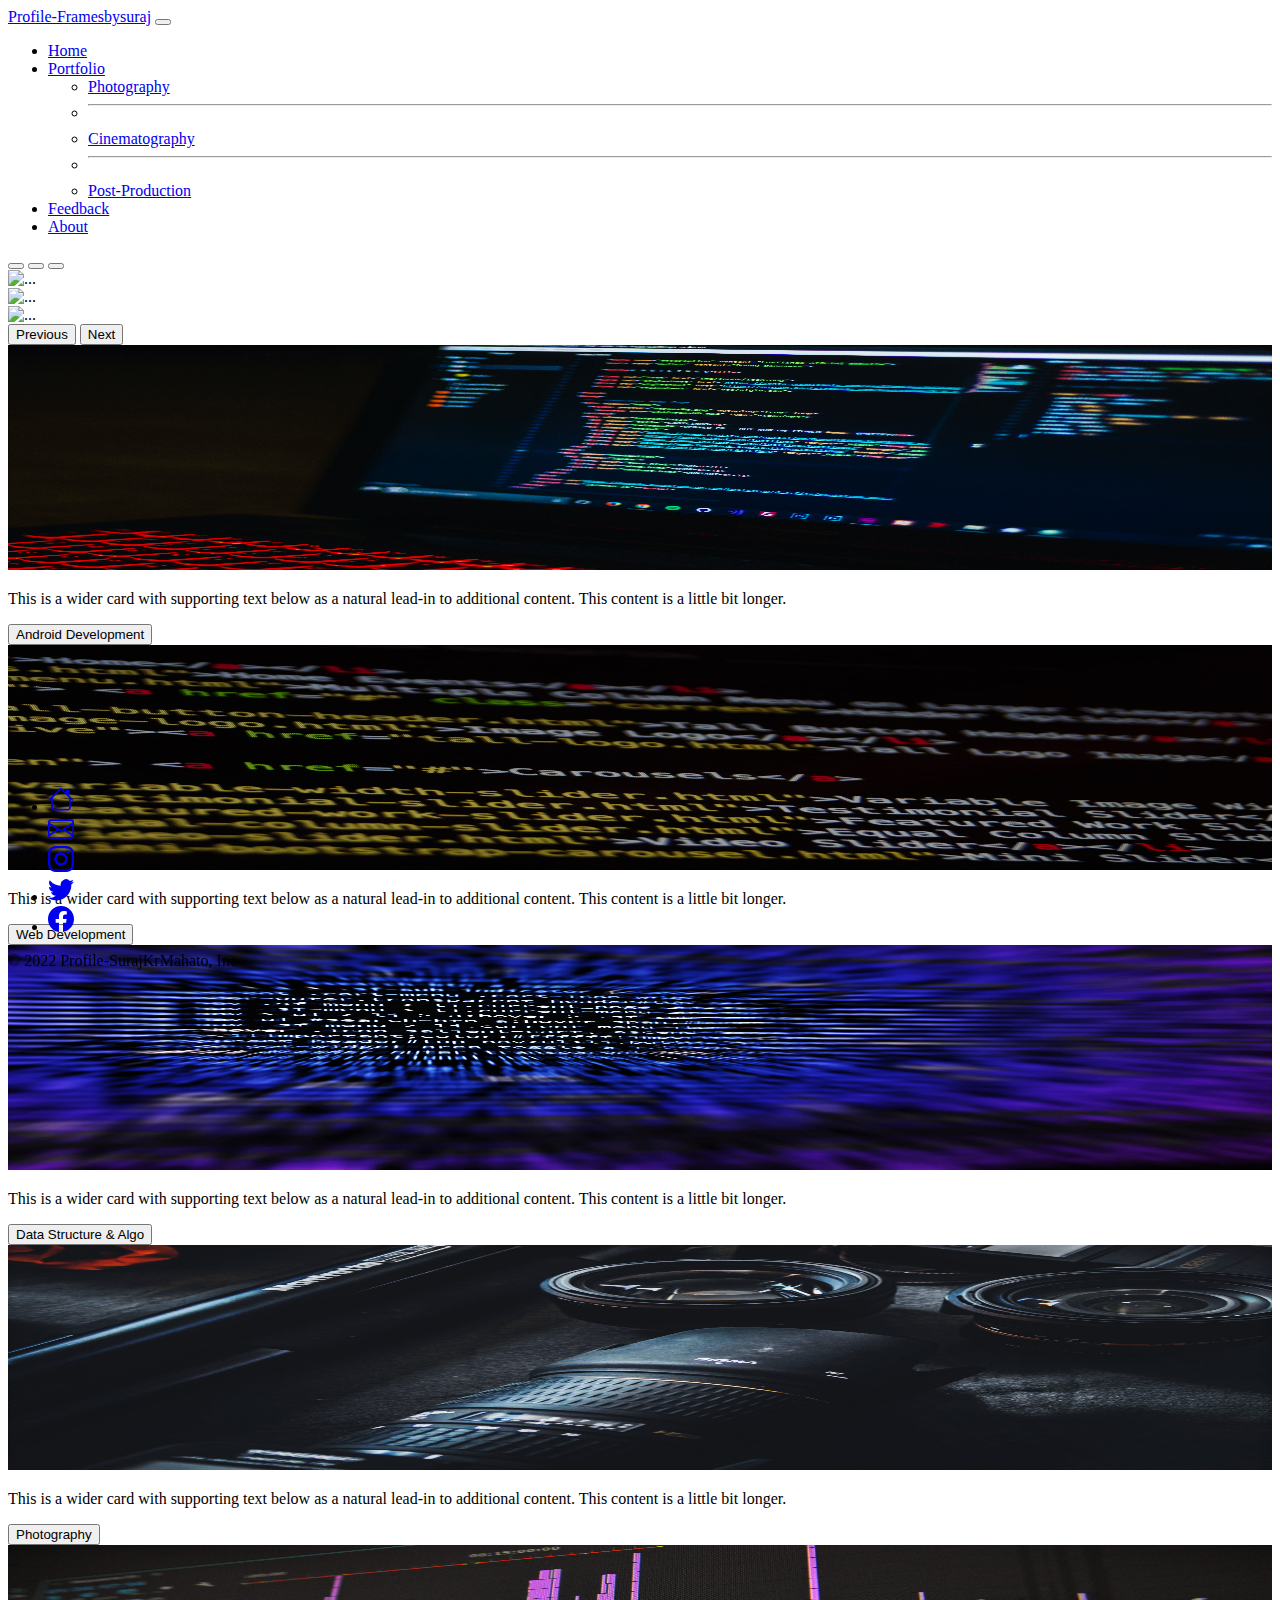
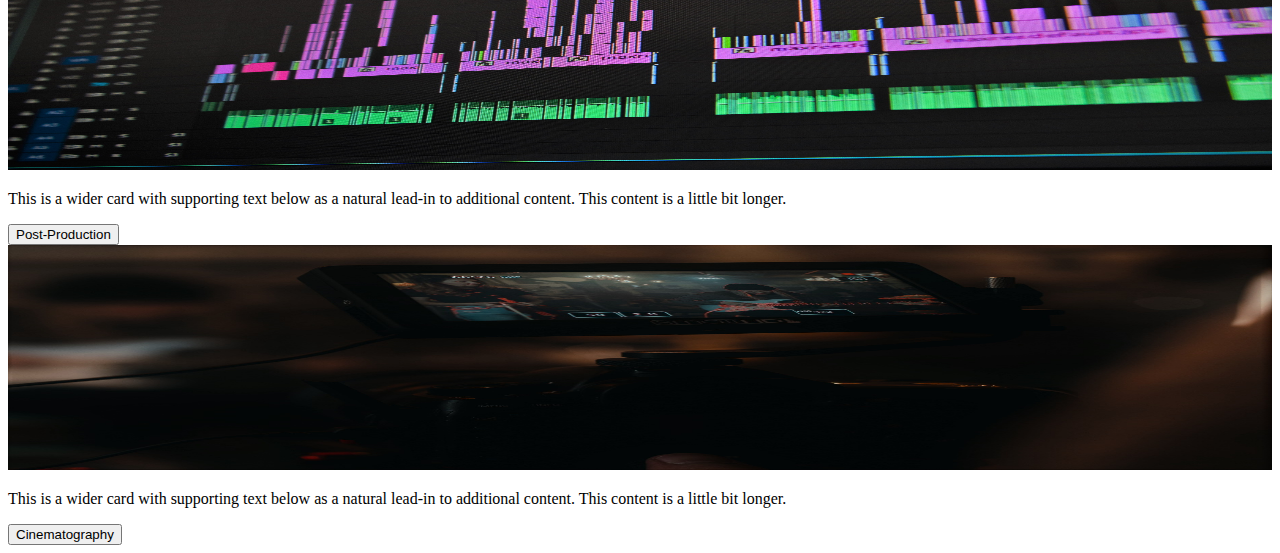
==== commit 9bf015e7: "Footer Changed" ====
--- a/index.html
+++ b/index.html
@@ -14,6 +14,15 @@
         crossorigin="anonymous"></script>
 
     <title>Profile-SurajKrMahato</title>
+    <style>
+        footer 
+    {
+      position: fixed;
+      height: 130px;
+      bottom: 0; 
+      width: 100%; 
+    }
+    </style>
 </head>
 
 <body>
@@ -123,7 +132,7 @@
                                     <div class="btn-group">
                                         <button type="button" class="btn btn-outline-secondary">Web Development</button>
                                     </div>
-
+   
                                 </div>
                             </div>
                         </div>
@@ -216,18 +225,21 @@
                         <path
                             d="M0 4a2 2 0 0 1 2-2h12a2 2 0 0 1 2 2v8a2 2 0 0 1-2 2H2a2 2 0 0 1-2-2V4Zm2-1a1 1 0 0 0-1 1v.217l7 4.2 7-4.2V4a1 1 0 0 0-1-1H2Zm13 2.383-4.708 2.825L15 11.105V5.383Zm-.034 6.876-5.64-3.471L8 9.583l-1.326-.795-5.64 3.47A1 1 0 0 0 2 13h12a1 1 0 0 0 .966-.741ZM1 11.105l4.708-2.897L1 5.383v5.722Z" />
                     </svg></a></li>
-            <li class="nav-item"><a href="https://www.instagram.com/framesbysuraj" target="_blank" class="nav-link px-2 text-muted"><svg xmlns="http://www.w3.org/2000/svg"
-                        width="26" height="26" fill="currentColor" class="bi bi-instagram" viewBox="0 0 16 16">
+            <li class="nav-item"><a href="https://www.instagram.com/framesbysuraj" target="_blank"
+                    class="nav-link px-2 text-muted"><svg xmlns="http://www.w3.org/2000/svg" width="26" height="26"
+                        fill="currentColor" class="bi bi-instagram" viewBox="0 0 16 16">
                         <path
                             d="M8 0C5.829 0 5.556.01 4.703.048 3.85.088 3.269.222 2.76.42a3.917 3.917 0 0 0-1.417.923A3.927 3.927 0 0 0 .42 2.76C.222 3.268.087 3.85.048 4.7.01 5.555 0 5.827 0 8.001c0 2.172.01 2.444.048 3.297.04.852.174 1.433.372 1.942.205.526.478.972.923 1.417.444.445.89.719 1.416.923.51.198 1.09.333 1.942.372C5.555 15.99 5.827 16 8 16s2.444-.01 3.298-.048c.851-.04 1.434-.174 1.943-.372a3.916 3.916 0 0 0 1.416-.923c.445-.445.718-.891.923-1.417.197-.509.332-1.09.372-1.942C15.99 10.445 16 10.173 16 8s-.01-2.445-.048-3.299c-.04-.851-.175-1.433-.372-1.941a3.926 3.926 0 0 0-.923-1.417A3.911 3.911 0 0 0 13.24.42c-.51-.198-1.092-.333-1.943-.372C10.443.01 10.172 0 7.998 0h.003zm-.717 1.442h.718c2.136 0 2.389.007 3.232.046.78.035 1.204.166 1.486.275.373.145.64.319.92.599.28.28.453.546.598.92.11.281.24.705.275 1.485.039.843.047 1.096.047 3.231s-.008 2.389-.047 3.232c-.035.78-.166 1.203-.275 1.485a2.47 2.47 0 0 1-.599.919c-.28.28-.546.453-.92.598-.28.11-.704.24-1.485.276-.843.038-1.096.047-3.232.047s-2.39-.009-3.233-.047c-.78-.036-1.203-.166-1.485-.276a2.478 2.478 0 0 1-.92-.598 2.48 2.48 0 0 1-.6-.92c-.109-.281-.24-.705-.275-1.485-.038-.843-.046-1.096-.046-3.233 0-2.136.008-2.388.046-3.231.036-.78.166-1.204.276-1.486.145-.373.319-.64.599-.92.28-.28.546-.453.92-.598.282-.11.705-.24 1.485-.276.738-.034 1.024-.044 2.515-.045v.002zm4.988 1.328a.96.96 0 1 0 0 1.92.96.96 0 0 0 0-1.92zm-4.27 1.122a4.109 4.109 0 1 0 0 8.217 4.109 4.109 0 0 0 0-8.217zm0 1.441a2.667 2.667 0 1 1 0 5.334 2.667 2.667 0 0 1 0-5.334z" />
                     </svg></a></li>
-            <li class="nav-item"><a href="https://twitter.com/suraj_kr_mahato" target="_blank" class="nav-link px-2 text-muted"><svg xmlns="http://www.w3.org/2000/svg"
-                        width="26" height="26" fill="currentColor" class="bi bi-twitter" viewBox="0 0 16 16">
+            <li class="nav-item"><a href="https://twitter.com/suraj_kr_mahato" target="_blank"
+                    class="nav-link px-2 text-muted"><svg xmlns="http://www.w3.org/2000/svg" width="26" height="26"
+                        fill="currentColor" class="bi bi-twitter" viewBox="0 0 16 16">
                         <path
                             d="M5.026 15c6.038 0 9.341-5.003 9.341-9.334 0-.14 0-.282-.006-.422A6.685 6.685 0 0 0 16 3.542a6.658 6.658 0 0 1-1.889.518 3.301 3.301 0 0 0 1.447-1.817 6.533 6.533 0 0 1-2.087.793A3.286 3.286 0 0 0 7.875 6.03a9.325 9.325 0 0 1-6.767-3.429 3.289 3.289 0 0 0 1.018 4.382A3.323 3.323 0 0 1 .64 6.575v.045a3.288 3.288 0 0 0 2.632 3.218 3.203 3.203 0 0 1-.865.115 3.23 3.23 0 0 1-.614-.057 3.283 3.283 0 0 0 3.067 2.277A6.588 6.588 0 0 1 .78 13.58a6.32 6.32 0 0 1-.78-.045A9.344 9.344 0 0 0 5.026 15z" />
                     </svg></a></li>
-            <li class="nav-item"><a href="https://www.facebook.com/framesbysuraj" target="_blank" class="nav-link px-2 text-muted"><svg xmlns="http://www.w3.org/2000/svg"
-                        width="26" height="26" fill="currentColor" class="bi bi-facebook" viewBox="0 0 16 16">
+            <li class="nav-item"><a href="https://www.facebook.com/framesbysuraj" target="_blank"
+                    class="nav-link px-2 text-muted"><svg xmlns="http://www.w3.org/2000/svg" width="26" height="26"
+                        fill="currentColor" class="bi bi-facebook" viewBox="0 0 16 16">
                         <path
                             d="M16 8.049c0-4.446-3.582-8.05-8-8.05C3.58 0-.002 3.603-.002 8.05c0 4.017 2.926 7.347 6.75 7.951v-5.625h-2.03V8.05H6.75V6.275c0-2.017 1.195-3.131 3.022-3.131.876 0 1.791.157 1.791.157v1.98h-1.009c-.993 0-1.303.621-1.303 1.258v1.51h2.218l-.354 2.326H9.25V16c3.824-.604 6.75-3.934 6.75-7.951z" />
                     </svg></a></li>
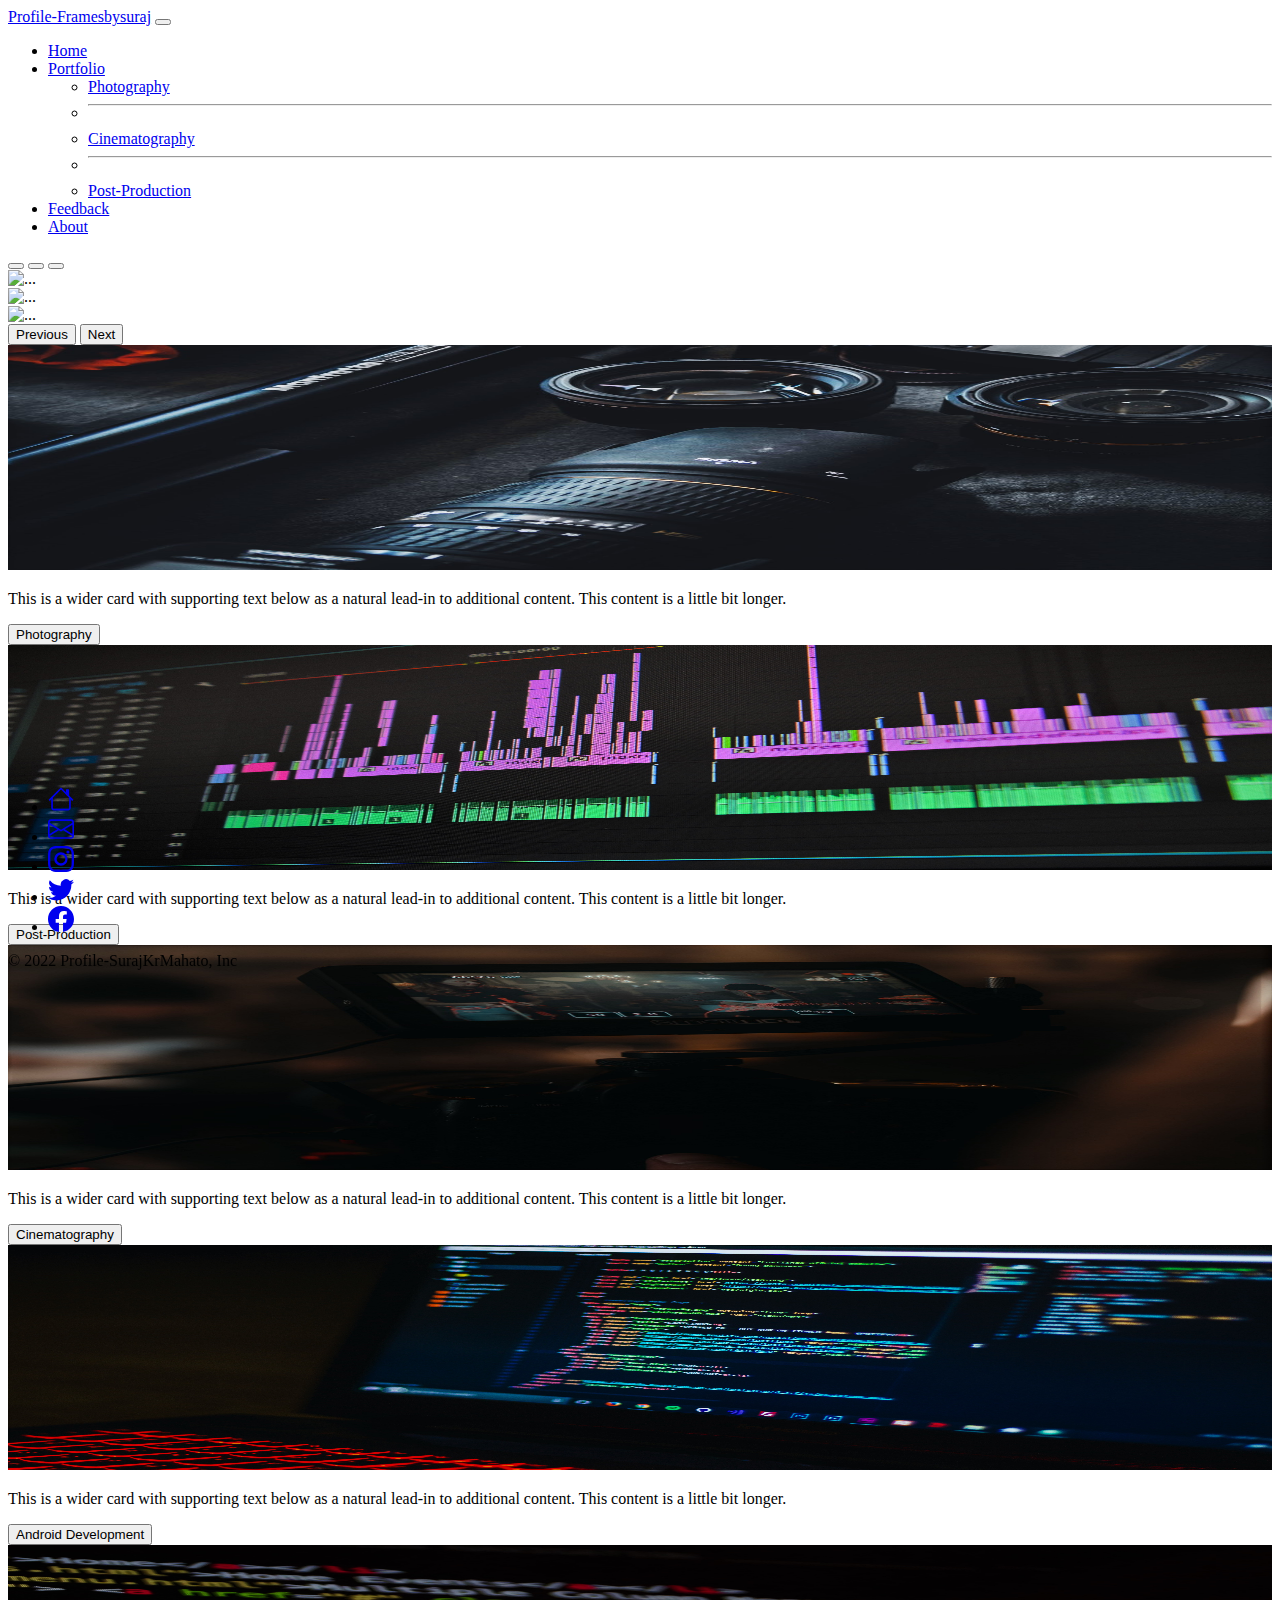
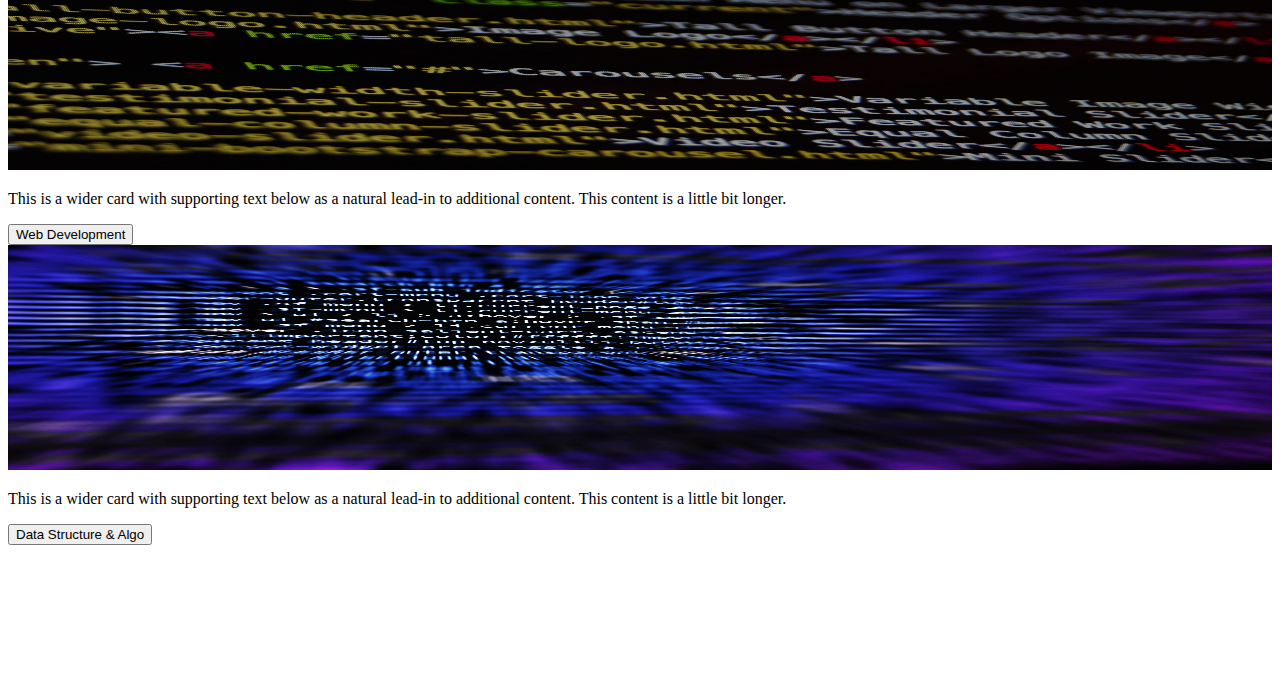
==== commit a0f176f7: "Changes in Photography,pp Page" ====
--- a/index.html
+++ b/index.html
@@ -15,13 +15,16 @@
 
     <title>Profile-SurajKrMahato</title>
     <style>
-        footer 
-    {
-      position: fixed;
-      height: 130px;
-      bottom: 0; 
-      width: 100%; 
-    }
+        footer {
+            position: fixed;
+            height: 130px;
+            bottom: 0;
+            width: 100%;
+        }
+
+        .container {
+            padding-bottom: 70px;
+        }
     </style>
 </head>
 
@@ -108,54 +111,6 @@
                 <div class="row row-cols-1 row-cols-sm-2 row-cols-md-3 g-3">
                     <div class="col">
                         <div class="card shadow-sm">
-                            <img class="bd-placeholder-img card-img-top" width="100%" height="225" src="css/and.jpg">
-
-                            <div class="card-body" card-img-top width="100%" height="225">
-                                <p class="card-text">This is a wider card with supporting text below as a natural
-                                    lead-in to additional content. This content is a little bit longer.</p>
-                                <div class="d-flex justify-content-between align-items-center">
-                                    <div class="btn-group">
-                                        <button type="button" class="btn btn-outline-secondary">Android
-                                            Development</button>
-                                    </div>
-                                </div>
-                            </div>
-                        </div>
-                    </div>
-                    <div class="col">
-                        <div class="card shadow-sm">
-                            <img class="bd-placeholder-img card-img-top" width="100%" height="225" src="css/web.jpg">
-                            <div class="card-body">
-                                <p class="card-text">This is a wider card with supporting text below as a natural
-                                    lead-in to additional content. This content is a little bit longer.</p>
-                                <div class="d-flex justify-content-between align-items-center">
-                                    <div class="btn-group">
-                                        <button type="button" class="btn btn-outline-secondary">Web Development</button>
-                                    </div>
-   
-                                </div>
-                            </div>
-                        </div>
-                    </div>
-                    <div class="col">
-                        <div class="card shadow-sm">
-                            <img class="bd-placeholder-img card-img-top" width="100%" height="225" src="css/dsa.jpg">
-                            <div class="card-body">
-                                <p class="card-text">This is a wider card with supporting text below as a natural
-                                    lead-in to additional content. This content is a little bit longer.</p>
-                                <div class="d-flex justify-content-between align-items-center">
-                                    <div class="btn-group">
-                                        <button type="button" class="btn btn-outline-secondary">Data Structure &
-                                            Algo</button>
-                                    </div>
-
-                                </div>
-                            </div>
-                        </div>
-                    </div>
-
-                    <div class="col">
-                        <div class="card shadow-sm">
                             <img class="bd-placeholder-img card-img-top" width="100%" height="225" src="css/pg.jpg">
 
                             <div class="card-body">
@@ -163,7 +118,8 @@
                                     lead-in to additional content. This content is a little bit longer.</p>
                                 <div class="d-flex justify-content-between align-items-center">
                                     <div class="btn-group">
-                                        <button type="button" class="btn btn-outline-secondary">Photography</button>
+                                        <a href="photography.html"><button type="button"
+                                                class="btn btn-outline-secondary">Photography</button></a>
                                     </div>
 
                                 </div>
@@ -180,7 +136,8 @@
                                     lead-in to additional content. This content is a little bit longer.</p>
                                 <div class="d-flex justify-content-between align-items-center">
                                     <div class="btn-group">
-                                        <button type="button" class="btn btn-outline-secondary">Post-Production</button>
+                                        <a href="pp.html"><button type="button"
+                                                class="btn btn-outline-secondary">Post-Production</button></a>
                                     </div>
 
                                 </div>
@@ -196,13 +153,66 @@
                                     lead-in to additional content. This content is a little bit longer.</p>
                                 <div class="d-flex justify-content-between align-items-center">
                                     <div class="btn-group">
-                                        <button type="button" class="btn btn-outline-secondary">Cinematography</button>
-                                    </div>
-
-                                </div>
-                            </div>
-                        </div>
-                    </div>
+                                        <a href="cinematography.html"><button type="button"
+                                                class="btn btn-outline-secondary">Cinematography</button></a>
+                                    </div>
+
+                                </div>
+                            </div>
+                        </div>
+                    </div>
+
+                    <div class="col">
+                        <div class="card shadow-sm">
+                            <img class="bd-placeholder-img card-img-top" width="100%" height="225" src="css/and.jpg">
+
+                            <div class="card-body" card-img-top width="100%" height="225">
+                                <p class="card-text">This is a wider card with supporting text below as a natural
+                                    lead-in to additional content. This content is a little bit longer.</p>
+                                <div class="d-flex justify-content-between align-items-center">
+                                    <div class="btn-group">
+                                        <a href="and.html"><button type="button"
+                                                class="btn btn-outline-secondary">Android
+                                                Development</button></a>
+                                    </div>
+                                </div>
+                            </div>
+                        </div>
+                    </div>
+                    <div class="col">
+                        <div class="card shadow-sm">
+                            <img class="bd-placeholder-img card-img-top" width="100%" height="225" src="css/web.jpg">
+                            <div class="card-body">
+                                <p class="card-text">This is a wider card with supporting text below as a natural
+                                    lead-in to additional content. This content is a little bit longer.</p>
+                                <div class="d-flex justify-content-between align-items-center">
+                                    <div class="btn-group">
+                                        <a href="web.html"><button type="button" class="btn btn-outline-secondary">Web
+                                                Development</button></a>
+                                    </div>
+
+                                </div>
+                            </div>
+                        </div>
+                    </div>
+                    <div class="col">
+                        <div class="card shadow-sm">
+                            <img class="bd-placeholder-img card-img-top" width="100%" height="225" src="css/dsa.jpg">
+                            <div class="card-body">
+                                <p class="card-text">This is a wider card with supporting text below as a natural
+                                    lead-in to additional content. This content is a little bit longer.</p>
+                                <div class="d-flex justify-content-between align-items-center">
+                                    <div class="btn-group">
+                                        <a href="dsa.html"><button type="button" class="btn btn-outline-secondary">Data
+                                                Structure &
+                                                Algo</button></a>
+                                    </div>
+
+                                </div>
+                            </div>
+                        </div>
+                    </div>
+
 
 
                 </div>
